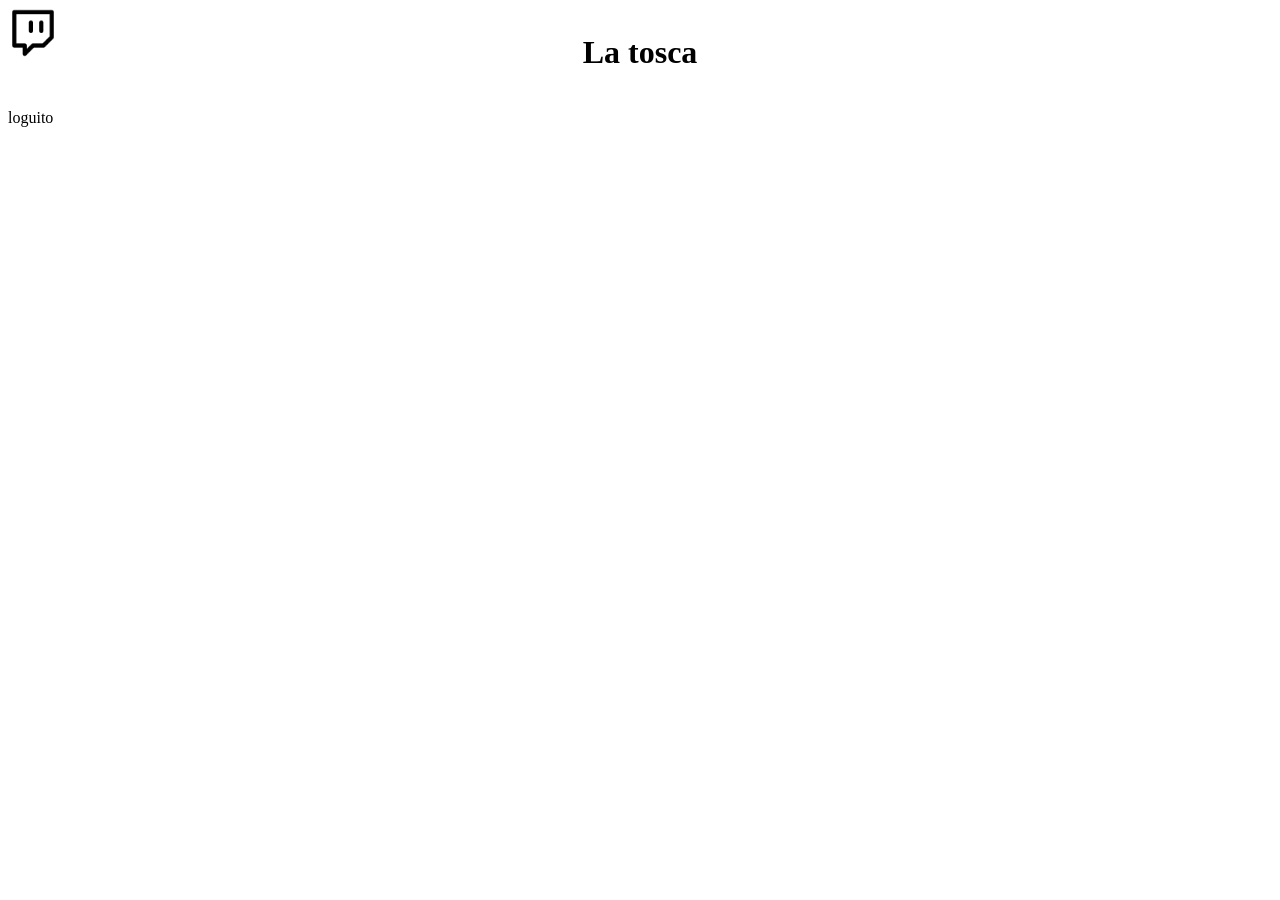
==== index.html @ c18b8a01 "probando" ====
<!DOCTYPE html>
<html lang="es">
<head>
    <meta charset="UTF-8">
    <meta name="viewport" content="width=device-width, initial-scale=1.0">
    <title>La tosca</title>
    <link rel="icon" src = "imagenes/8666627_twitch_icon.png">
    <link rel="stylesheet" href="estilos/style.css">
</head>
<body>
    <header>
        <div class="contenedor">
            <div class="logo">
                <img src="imagenes/8666627_twitch_icon.png" alt="" style="height: 50px;">
            </div>
            <div class="titulo">
                <h1 class="">La tosca</h1>
            </div>
            <div class="menu">
                <p>loguito</p>
            </div>
        </div>
    </header>
    
</body>
</html>
---- estilos/style.css ----
.titulo{
    text-align: center;
}

.contenedor{
    display: grid;
}

.logo{
    height: 5px;
}
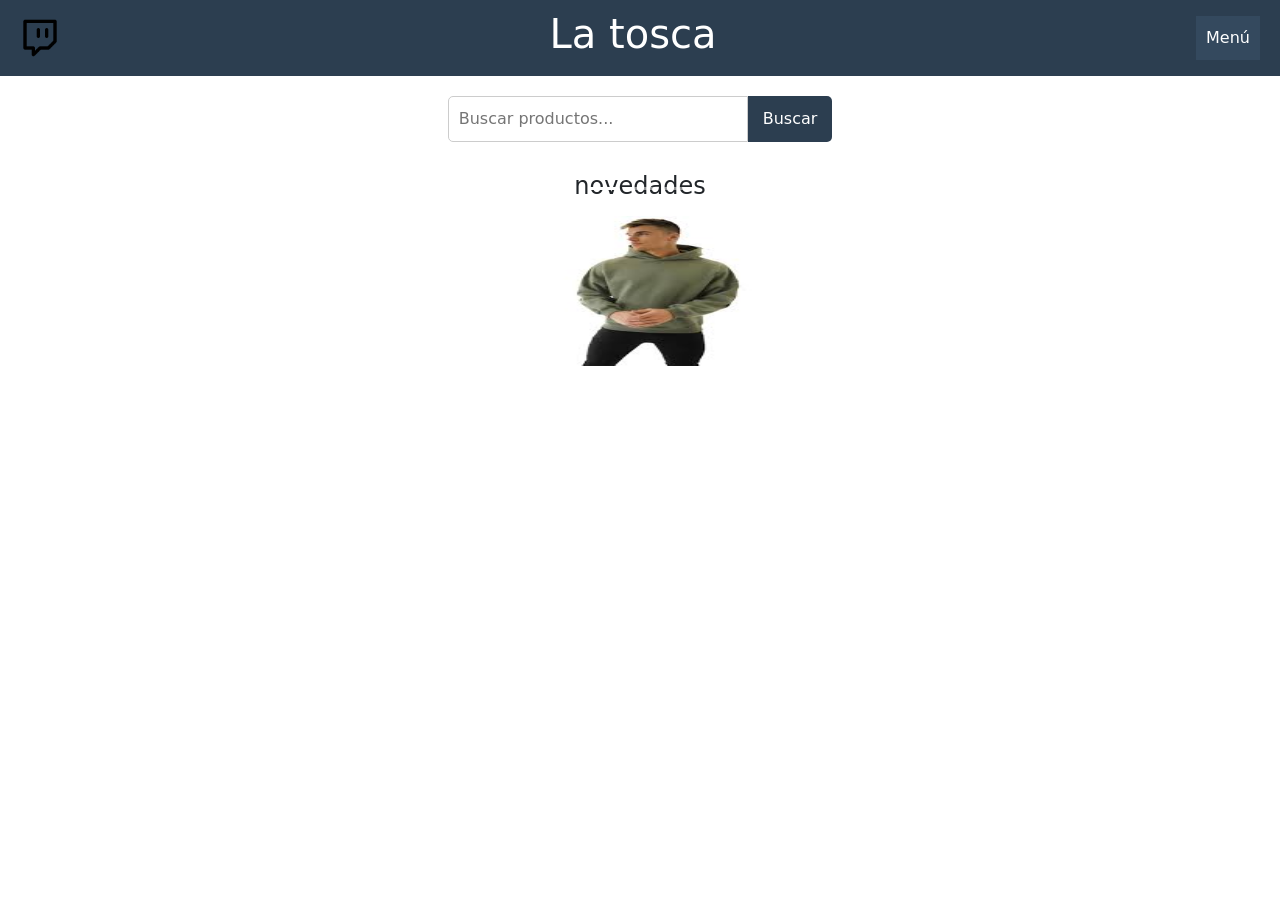
==== commit 16aa0211: "inventando" ====
--- a/index.html
+++ b/index.html
@@ -4,23 +4,62 @@
     <meta charset="UTF-8">
     <meta name="viewport" content="width=device-width, initial-scale=1.0">
     <title>La tosca</title>
-    <link rel="icon" src = "imagenes/8666627_twitch_icon.png">
+    <link rel="icon" src = "imagenes/8666627_twitch_icon.png" type="png/icon">
     <link rel="stylesheet" href="estilos/style.css">
+    <link href="https://cdn.jsdelivr.net/npm/bootstrap@5.3.0/dist/css/bootstrap.min.css" rel="stylesheet">
 </head>
 <body>
-    <header>
-        <div class="contenedor">
-            <div class="logo">
-                <img src="imagenes/8666627_twitch_icon.png" alt="" style="height: 50px;">
+    <body>
+        <header>
+          <div class="logo">
+            <img src="imagenes/8666627_twitch_icon.png" alt="Logo de la tienda">
+            <h1>La tosca</h1>
+          </div>
+          <div class="menu">
+            <button>Menú</button>
+            <div class="menu-contenido">
+              <a href="#">Inicio</a>
+              <a href="#">Productos</a>
+              <a href="#">Contacto</a>
             </div>
-            <div class="titulo">
-                <h1 class="">La tosca</h1>
+          </div>
+        </header>
+      
+        <div class="buscador">
+          <input type="text" placeholder="Buscar productos...">
+          <button>Buscar</button>
+        </div>
+      
+        <h2 class="carrusel-titulo">novedades</h2>
+        
+        <div id="carouselExampleIndicators" class="carousel slide mx-auto" data-bs-ride="carousel" data-bs-interval="3000" style="max-width: 350px;">
+          <div class="carrusel-inner">
+            <div class="carousel-item active">
+              <img src="imagenes/buzodehombre.jpeg" class="d-block w-100 " alt="">
             </div>
-            <div class="menu">
-                <p>loguito</p>
+            <div class="carousel-item">
+              <img src="imagenes/buzodehombre1.jpeg" class="d-block w-100" alt="">
             </div>
+            <div class="carousel-item">
+              <img src="imagenes/buzodehombre2.jpeg" class="d-block w-100" alt="">
+            </div>
+          </div>
+          <div class="carousel-indicators">
+            <button type="button" data-bs-target="#carouselExampleIndicators" data-bs-slide-to="0" class="active" aria-current="true" aria-label="Slide 1"></button>
+            <button type="button" data-bs-target="#carouselExampleIndicators" data-bs-slide-to="1" aria-label="Slide 2"></button>
+            <button type="button" data-bs-target="#carouselExampleIndicators" data-bs-slide-to="2" aria-label="Slide 3"></button>
+          </div>
+          <button class="carousel-control-prev" type="button" data-bs-target="#carouselExampleIndicators" data-bs-slide="prev">
+            <span class="carousel-control-prev-icon" aria-hidden="true"></span>
+            <span class="visually-hidden">Anterior</span>
+          </button>
+          <button class="carousel-control-next" type="button" data-bs-target="#carouselExampleIndicators" data-bs-slide="next">
+            <span class="carousel-control-next-icon" aria-hidden="true"></span>
+            <span class="visually-hidden">Siguiente</span>
+          </button>
         </div>
-    </header>
+      
+        <script src="https://cdn.jsdelivr.net/npm/bootstrap@5.3.0/dist/js/bootstrap.bundle.min.js"></script>
     
 </body>
 </html>
--- a/estilos/style.css
+++ b/estilos/style.css
@@ -1,11 +1,99 @@
-.titulo{
+* {
+    box-sizing: border-box;
+    margin: 0;
+    padding: 0;
+  }
+  body {
+    font-family: Arial, sans-serif;
+    background-color: #f9f9f9;
+  }
+  header {
+    background-color: #2c3e50;
+    color: white;
+    display: flex;
+    align-items: center;
+    justify-content: space-between;
+    padding: 10px 20px;
+  }
+  .logo {
+    display: flex;
+    align-items: center;
+    flex: 1;
+  }
+  .logo img {
+    height: 40px;
+    margin-right: 10px;
+  }
+  .logo h1 {
     text-align: center;
-}
+    width: 100%;
+  }
+  .menu {
+    position: relative;
+    display: inline-block;
+  }
+  .menu button {
+    background-color: #34495e;
+    color: white;
+    padding: 10px;
+    border: none;
+    cursor: pointer;
+    font-size: 16px;
+  }
+  .menu-contenido {
+    display: none;
+    position: absolute;
+    right: 0;
+    background-color: white;
+    min-width: 160px;
+    box-shadow: 0px 8px 16px rgba(0,0,0,0.2);
+    z-index: 1;
+  }
+  .menu-contenido a {
+    color: black;
+    padding: 12px 16px;
+    text-decoration: none;
+    display: block;
+  }
+  .menu-contenido a:hover {
+    background-color: #f1f1f1;
+  }
+  .menu:hover .menu-contenido {
+    display: block;
+  }
+  .buscador {
+    margin: 20px;
+    display: flex;
+    justify-content: center;
+  }
+  .buscador input {
+    width: 300px;
+    padding: 10px;
+    border: 1px solid #ccc;
+    border-radius: 5px 0 0 5px;
+  }
+  .buscador button {
+    padding: 10px 15px;
+    border: none;
+    background-color: #2c3e50;
+    color: white;
+    border-radius: 0 5px 5px 0;
+    cursor: pointer;
+  }
+  .carrusel-titulo {
+    text-align: center;
+    font-size: 24px;
+    margin: 30px 0 15px;
+    z-index: 0;
+  }
 
-.contenedor{
-    display: grid;
-}
+  .carrusel-inner img{
+    height: 100%;
+    width: 20px;
+  }
 
-.logo{
-    height: 5px;
+
+.active img{
+    background-color: black;
+    height: 150px;
 }
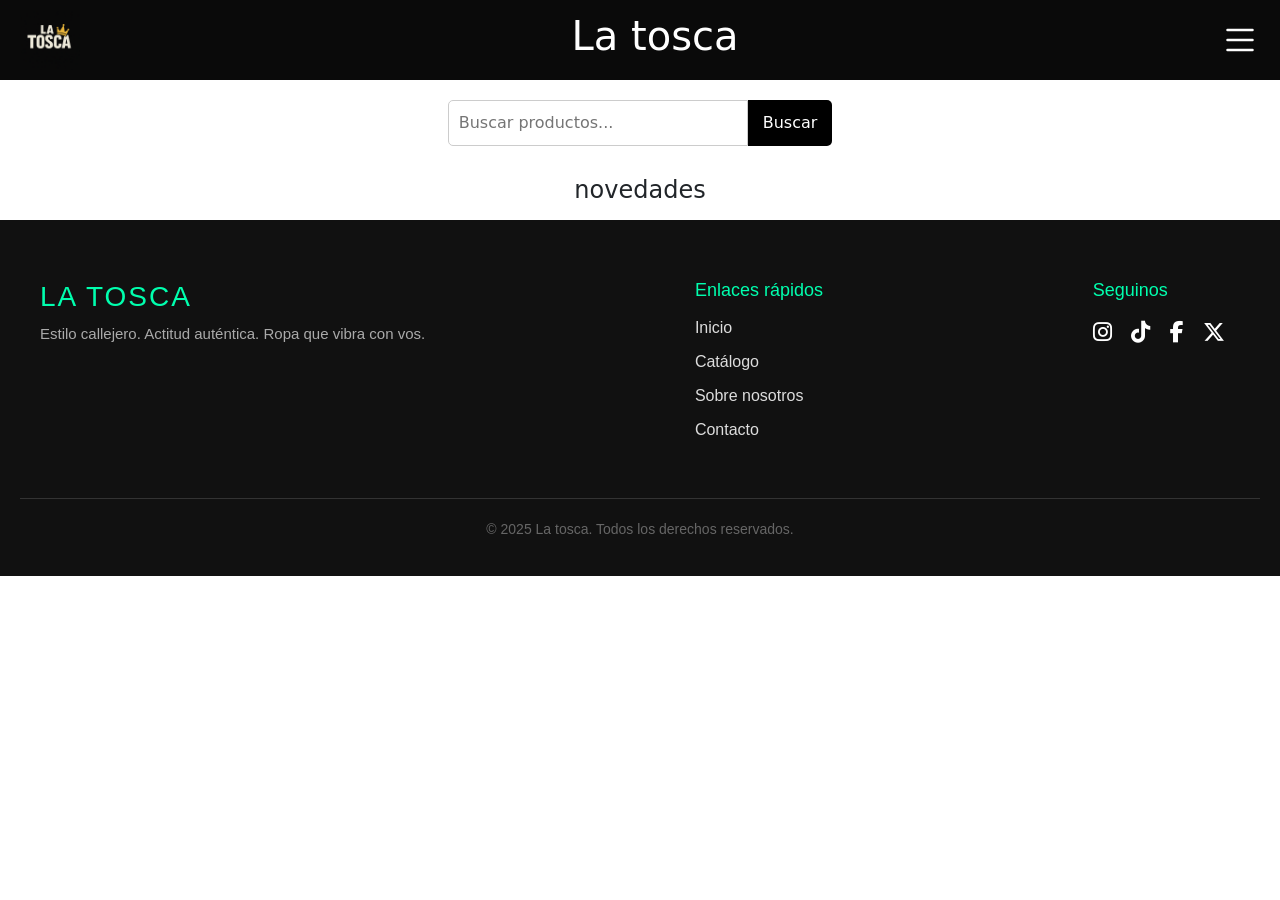
==== commit 61916bc4: "cambio de colores y formulario" ====
--- a/index.html
+++ b/index.html
@@ -4,23 +4,28 @@
     <meta charset="UTF-8">
     <meta name="viewport" content="width=device-width, initial-scale=1.0">
     <title>La tosca</title>
-    <link rel="icon" src = "imagenes/8666627_twitch_icon.png" type="png/icon">
+    <link rel="icon" href = "imagenes/logo/9A8210DD-DBA8-4246-82EE-9C152BEB1E00.PNG" type="image/icon">
     <link rel="stylesheet" href="estilos/style.css">
     <link href="https://cdn.jsdelivr.net/npm/bootstrap@5.3.0/dist/css/bootstrap.min.css" rel="stylesheet">
+    <link rel="stylesheet" href="https://cdnjs.cloudflare.com/ajax/libs/font-awesome/6.5.0/css/all.min.css">
+
 </head>
 <body>
-    <body>
+
         <header>
           <div class="logo">
-            <img src="imagenes/8666627_twitch_icon.png" alt="Logo de la tienda">
+            <img src="imagenes/logo/9A8210DD-DBA8-4246-82EE-9C152BEB1E00.PNG" alt="Logo de la tienda">
             <h1>La tosca</h1>
           </div>
           <div class="menu">
-            <button>Menú</button>
+            <svg xmlns="http://www.w3.org/2000/svg" width="40" height="50px" fill="currentColor" class="bi bi-list" viewBox="0 0 16 16">
+              <path fill-rule="evenodd" d="M2.5 12a.5.5 0 0 1 .5-.5h10a.5.5 0 0 1 0 1H3a.5.5 0 0 1-.5-.5m0-4a.5.5 0 0 1 .5-.5h10a.5.5 0 0 1 0 1H3a.5.5 0 0 1-.5-.5m0-4a.5.5 0 0 1 .5-.5h10a.5.5 0 0 1 0 1H3a.5.5 0 0 1-.5-.5"/>
+            </svg>
             <div class="menu-contenido">
-              <a href="#">Inicio</a>
-              <a href="#">Productos</a>
-              <a href="#">Contacto</a>
+              <a href="index.html">Inicio</a>
+              <a href="productos.html">Productos</a>
+              <a href="contacto.html">Contacto</a>
+              <a href="sobre_nosotros.html">Sobre nosotros</a>
             </div>
           </div>
         </header>
@@ -31,7 +36,7 @@
         </div>
       
         <h2 class="carrusel-titulo">novedades</h2>
-        
+        <!--
         <div id="carouselExampleIndicators" class="carousel slide mx-auto" data-bs-ride="carousel" data-bs-interval="3000" style="max-width: 350px;">
           <div class="carrusel-inner">
             <div class="carousel-item active">
@@ -58,8 +63,43 @@
             <span class="visually-hidden">Siguiente</span>
           </button>
         </div>
+        -->
+
+
+        <footer class="footer">
+          <div class="footer-container">
+            <div class="footer-brand">
+              <h2>La tosca</h2>
+              <p>Estilo callejero. Actitud auténtica. Ropa que vibra con vos.</p>
+            </div>
+        
+            <div class="footer-links">
+              <h3>Enlaces rápidos</h3>
+              <ul>
+                <li><a href="index.html">Inicio</a></li>
+                <li><a href="productos.html">Catálogo</a></li>
+                <li><a href="sobre_nosotros.html">Sobre nosotros</a></li>
+                <li><a href="contacto.html">Contacto</a></li>
+              </ul>
+            </div>
+        
+            <div class="footer-social">
+              <h3>Seguinos</h3>
+              <div class="social-icons">
+                <a href="#"><i class="fab fa-instagram"></i></a>
+                <a href="#"><i class="fab fa-tiktok"></i></a>
+                <a href="#"><i class="fab fa-facebook-f"></i></a>
+                <a href="#"><i class="fab fa-x-twitter"></i></a>
+              </div>
+            </div>
+          </div>
+        
+          <div class="footer-bottom">
+            <p>&copy; 2025 La tosca. Todos los derechos reservados.</p>
+          </div>
+        </footer>
+        
       
-        <script src="https://cdn.jsdelivr.net/npm/bootstrap@5.3.0/dist/js/bootstrap.bundle.min.js"></script>
-    
+        <script src="https://cdn.jsdelivr.net/npm/bootstrap@5.3.0/dist/js/bootstrap.bundle.min.js"></script>        
 </body>
 </html>
--- a/estilos/style.css
+++ b/estilos/style.css
@@ -8,7 +8,7 @@
     background-color: #f9f9f9;
   }
   header {
-    background-color: #2c3e50;
+    background-color: #0a0a0a;
     color: white;
     display: flex;
     align-items: center;
@@ -21,7 +21,7 @@
     flex: 1;
   }
   .logo img {
-    height: 40px;
+    height: 60px;
     margin-right: 10px;
   }
   .logo h1 {
@@ -33,13 +33,14 @@
     display: inline-block;
   }
   .menu button {
-    background-color: #34495e;
+    background-color: #0a0a0a;
     color: white;
     padding: 10px;
     border: none;
     cursor: pointer;
     font-size: 16px;
   }
+
   .menu-contenido {
     display: none;
     position: absolute;
@@ -75,7 +76,7 @@
   .buscador button {
     padding: 10px 15px;
     border: none;
-    background-color: #2c3e50;
+    background-color: #000000;
     color: white;
     border-radius: 0 5px 5px 0;
     cursor: pointer;
@@ -96,4 +97,145 @@
 .active img{
     background-color: black;
     height: 150px;
-}+}
+
+
+/* formularrio*/
+
+
+.body_contacto {
+  font-family: Arial, sans-serif;
+  background-color: #ffffff;
+  display: flex;
+  justify-content: center;
+}
+
+.registro {
+  background-color: #000000;
+  padding: 40px;
+  border-radius: 16px;
+  box-shadow: 0 8px 16px rgba(0, 0, 0, 0.1);
+  width: 100%;
+  max-width: 400px;
+  text-align: center;
+}
+
+.registro h1 {
+  text-align: center;
+  margin-bottom: 24px;
+  color: #00ffae;
+  text-transform: capitalize;
+}
+
+.controles {
+  width: 100%;
+  padding: 12px 16px;
+  margin-bottom: 16px;
+  border: 1px solid #ccc;
+  border-radius: 8px;
+  font-size: 16px;
+  box-sizing: border-box;
+  transition: border-color 0.3s;
+}
+
+.controles:focus {
+  border-color: #042b55;
+  outline: none;
+}
+
+.boton {
+  width: 100%;
+  padding: 12px 16px;
+  background-color: #129b6f;
+  ;
+  color: white;
+  border: none;
+  border-radius: 8px;
+  font-size: 16px;
+  cursor: pointer;
+  transition: background-color 0.3s;
+}
+
+.boton:hover {
+  background-color: #0056b3;
+}
+
+
+/* footer */
+
+.footer {
+  background: #111;
+  color: #fff;
+  padding: 60px 20px 20px;
+  font-family: 'Segoe UI', sans-serif;
+}
+
+.footer-container {
+  display: flex;
+  flex-wrap: wrap;
+  justify-content: space-between;
+  max-width: 1200px;
+  margin: auto;
+  gap: 40px;
+}
+
+.footer-brand h2 {
+  font-size: 28px;
+  color: #00ffae;
+  text-transform: uppercase;
+  letter-spacing: 2px;
+}
+
+.footer-brand p {
+  margin-top: 10px;
+  color: #aaa;
+  font-size: 15px;
+}
+
+.footer-links h3,
+.footer-social h3 {
+  font-size: 18px;
+  margin-bottom: 15px;
+  color: #00ffae;
+}
+
+.footer-links ul {
+  list-style: none;
+  padding: 0;
+}
+
+.footer-links ul li {
+  margin-bottom: 10px;
+}
+
+.footer-links ul li a {
+  color: #ddd;
+  text-decoration: none;
+  transition: color 0.3s;
+}
+
+.footer-links ul li a:hover {
+  color: #00ffae;
+}
+
+.social-icons a {
+  display: inline-block;
+  margin-right: 15px;
+  font-size: 22px;
+  color: #fff;
+  transition: transform 0.3s, color 0.3s;
+}
+
+.social-icons a:hover {
+  transform: scale(1.2);
+  color: #00ffae;
+}
+
+.footer-bottom {
+  text-align: center;
+  margin-top: 40px;
+  font-size: 14px;
+  color: #666;
+  border-top: 1px solid #333;
+  padding-top: 20px;
+}
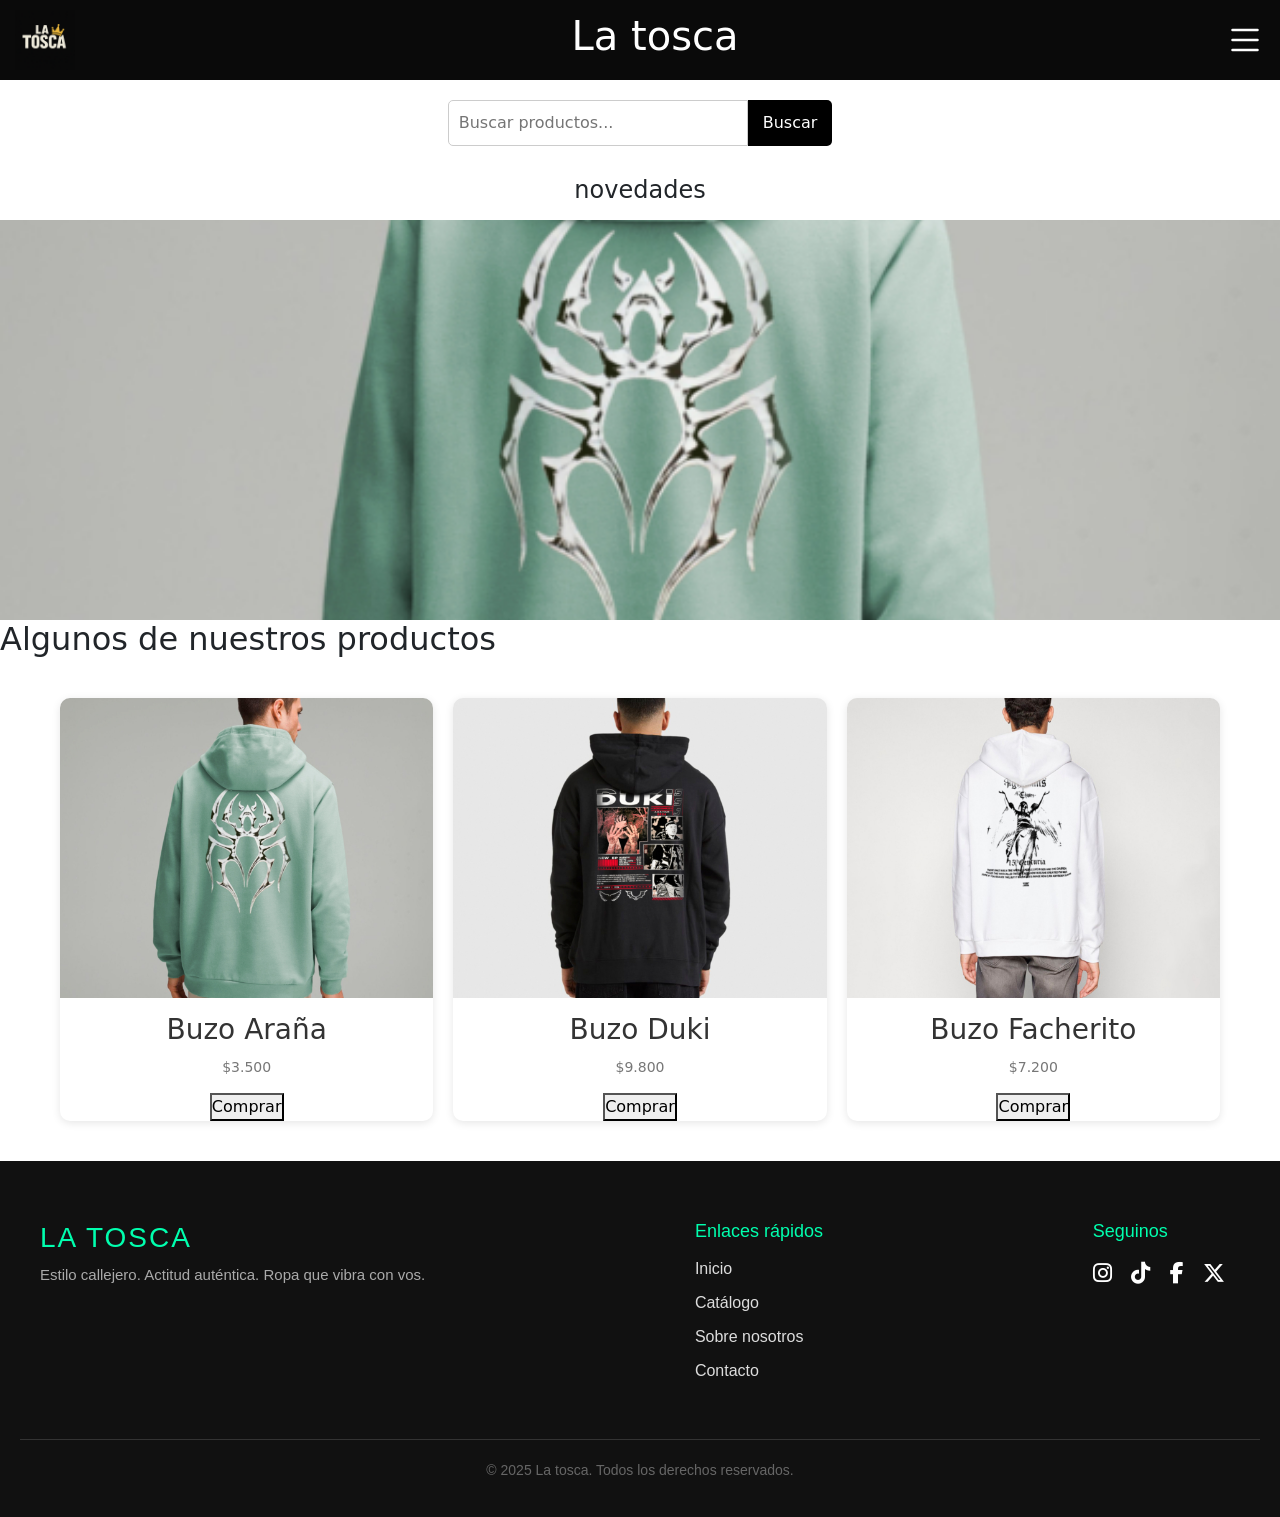
==== commit 090b2f96: "cambios en el index html" ====
--- a/index.html
+++ b/index.html
@@ -11,6 +11,7 @@
 
 </head>
 <body>
+  <main>
 
         <header>
           <div class="logo">
@@ -36,34 +37,44 @@
         </div>
       
         <h2 class="carrusel-titulo">novedades</h2>
-        <!--
-        <div id="carouselExampleIndicators" class="carousel slide mx-auto" data-bs-ride="carousel" data-bs-interval="3000" style="max-width: 350px;">
-          <div class="carrusel-inner">
+        <div id="carouselExampleSlidesOnly" class="carousel slide" data-bs-ride="carousel">
+          <div class="carousel-inner">
             <div class="carousel-item active">
-              <img src="imagenes/buzodehombre.jpeg" class="d-block w-100 " alt="">
+              <img src="imagenes/productos/buzo.jpg" class="d-block w-100" alt="...">
             </div>
             <div class="carousel-item">
-              <img src="imagenes/buzodehombre1.jpeg" class="d-block w-100" alt="">
+              <img src="imagenes/buzodehombre1.jpeg" class="d-block w-100" alt="...">
             </div>
             <div class="carousel-item">
-              <img src="imagenes/buzodehombre2.jpeg" class="d-block w-100" alt="">
+              <img src="imagenes/buzodehombre2.jpeg" class="d-block w-100" alt="...">
             </div>
           </div>
-          <div class="carousel-indicators">
-            <button type="button" data-bs-target="#carouselExampleIndicators" data-bs-slide-to="0" class="active" aria-current="true" aria-label="Slide 1"></button>
-            <button type="button" data-bs-target="#carouselExampleIndicators" data-bs-slide-to="1" aria-label="Slide 2"></button>
-            <button type="button" data-bs-target="#carouselExampleIndicators" data-bs-slide-to="2" aria-label="Slide 3"></button>
+        </div>
+
+        <h2 class="titulo-productos">Algunos de nuestros productos</h2>
+        <div class="productos">
+          <div class="producto">
+            <img src="imagenes/productos/buzo.jpg" alt="buzo araña" />
+            <h3>Buzo Araña</h3>
+            <p>$3.500</p>
+            <button class="btn-comprar">Comprar</button>
           </div>
-          <button class="carousel-control-prev" type="button" data-bs-target="#carouselExampleIndicators" data-bs-slide="prev">
-            <span class="carousel-control-prev-icon" aria-hidden="true"></span>
-            <span class="visually-hidden">Anterior</span>
-          </button>
-          <button class="carousel-control-next" type="button" data-bs-target="#carouselExampleIndicators" data-bs-slide="next">
-            <span class="carousel-control-next-icon" aria-hidden="true"></span>
-            <span class="visually-hidden">Siguiente</span>
-          </button>
+          <div class="producto">
+            <img src="imagenes/productos/buzo1.jpg" alt="buzo duki" />
+            <h3>Buzo Duki</h3>
+            <p>$9.800</p>
+            <button class="btn-comprar">Comprar</button>
+          </div>
+          <div class="producto">
+            <img src="imagenes/productos/buzo2.jpg" alt="Buzo facherito" />
+            <h3>Buzo Facherito</h3>
+            <p>$7.200</p>
+            <button class="btn-comprar">Comprar</button>
+          </div>
         </div>
-        -->
+        
+
+  </main>
 
 
         <footer class="footer">
@@ -86,10 +97,10 @@
             <div class="footer-social">
               <h3>Seguinos</h3>
               <div class="social-icons">
-                <a href="#"><i class="fab fa-instagram"></i></a>
-                <a href="#"><i class="fab fa-tiktok"></i></a>
-                <a href="#"><i class="fab fa-facebook-f"></i></a>
-                <a href="#"><i class="fab fa-x-twitter"></i></a>
+                <a href="https://www.instagram.com/"><i class="fab fa-instagram"></i></a>
+                <a href="https://www.tiktok.com/login?lang=es-419&redirect_url=https%3A%2F%2Fwww.tiktok.com%2Fupload%3Flang%3Des"><i class="fab fa-tiktok"></i></a>
+                <a href="https://www.facebook.com/?locale=es_LA"><i class="fab fa-facebook-f"></i></a>
+                <a href="https://x.com/?lang=es"><i class="fab fa-x-twitter"></i></a>
               </div>
             </div>
           </div>
--- a/estilos/style.css
+++ b/estilos/style.css
@@ -6,14 +6,27 @@
   body {
     font-family: Arial, sans-serif;
     background-color: #f9f9f9;
-  }
+    height: auto;
+    min-height: 100%;
+    display: flex;
+    flex-direction: column;}
+ 
+  
+  body > footer {
+    margin-top: auto;
+  }
+
+  main {
+    flex: 1;
+  }
+  
   header {
     background-color: #0a0a0a;
     color: white;
     display: flex;
     align-items: center;
     justify-content: space-between;
-    padding: 10px 20px;
+    padding: 10px 15px
   }
   .logo {
     display: flex;
@@ -88,18 +101,27 @@
     z-index: 0;
   }
 
-  .carrusel-inner img{
-    height: 100%;
+
+  .active img {
+    background-color: black;
     width: 20px;
-  }
-
-
-.active img{
-    background-color: black;
-    height: 150px;
-}
-
-
+    height: auto;
+  }
+  
+
+/* imagenes del carrusel*/
+.carousel-item {
+  width: 100%;
+  height: auto; 
+
+}
+
+.carousel-item img {
+  width: 50px;
+  height: 500px;
+  object-fit: cover;   
+  max-height: 400px;   
+}
 /* formularrio*/
 
 
@@ -239,3 +261,42 @@
   border-top: 1px solid #333;
   padding-top: 20px;
 }
+
+
+/* productos*/
+
+.productos {
+  max-width: 1200px;
+  margin: 40px auto;
+  display: grid;
+  grid-template-columns: repeat(auto-fit, minmax(250px, 1fr));
+  gap: 20px;
+  padding: 0 20px;
+}
+
+.producto {
+  background: #fff;
+  border-radius: 10px;
+  box-shadow: 0 2px 8px rgba(0,0,0,0.1);
+  overflow: hidden;
+  text-align: center;
+  transition: transform 0.2s;
+}
+
+.producto img {
+  width: 100%;
+  height: 300px;
+  object-fit: cover;
+}
+
+.producto h3 {
+  margin: 15px 0 10px;
+  color: #333;
+}
+
+.producto p {
+  color: #777;
+  font-size: 14px;
+  margin-bottom: 15px;
+}
+
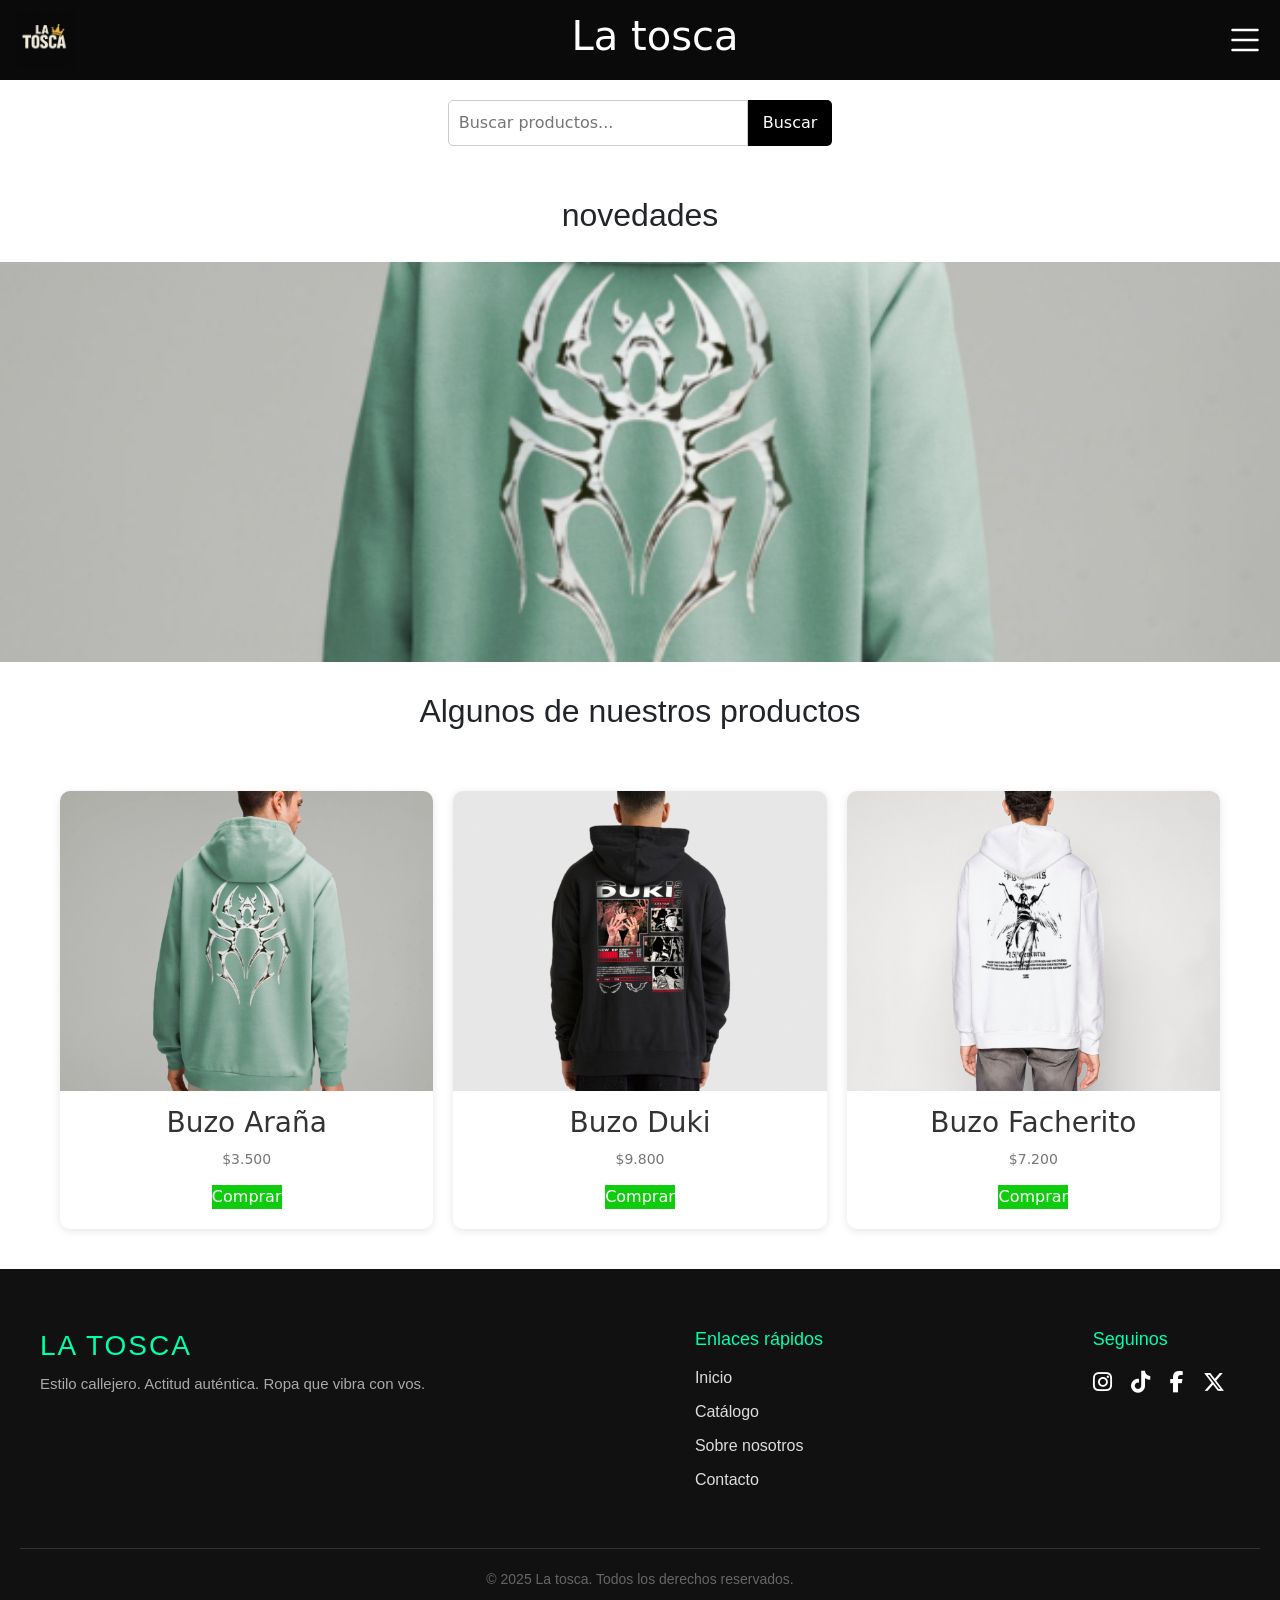
==== commit 9582d1dd: "cambios en sectores de la pagina como la de las cartas y del footer" ====
--- a/index.html
+++ b/index.html
@@ -36,7 +36,7 @@
           <button>Buscar</button>
         </div>
       
-        <h2 class="carrusel-titulo">novedades</h2>
+        <h2 class="subtitulos">novedades</h2>
         <div id="carouselExampleSlidesOnly" class="carousel slide" data-bs-ride="carousel">
           <div class="carousel-inner">
             <div class="carousel-item active">
@@ -51,7 +51,7 @@
           </div>
         </div>
 
-        <h2 class="titulo-productos">Algunos de nuestros productos</h2>
+        <h2 class="subtitulos">Algunos de nuestros productos</h2>
         <div class="productos">
           <div class="producto">
             <img src="imagenes/productos/buzo.jpg" alt="buzo araña" />
@@ -72,8 +72,7 @@
             <button class="btn-comprar">Comprar</button>
           </div>
         </div>
-        
-
+    
   </main>
 
 
--- a/estilos/style.css
+++ b/estilos/style.css
@@ -281,6 +281,7 @@
   overflow: hidden;
   text-align: center;
   transition: transform 0.2s;
+  padding: 0 0 20px;
 }
 
 .producto img {
@@ -300,3 +301,28 @@
   margin-bottom: 15px;
 }
 
+.producto:hover{
+  box-shadow: 0 9px 15px;
+}
+
+
+.btn-comprar{
+  color: #ffffff;
+  background-color: rgb(15, 204, 15);
+  border: none;
+  cursor: pointer;
+
+}
+
+.btn-comprar:hover{
+  background-color: rgb(22, 114, 22);
+  box-shadow: 0 8px 16px rgb(94, 90, 90);
+  transition: 0.4s;
+}
+
+.subtitulos{
+  text-align: center;
+  font-family: Verdana, Geneva, Tahoma, sans-serif;
+  padding: 30px 0 20px
+}
+
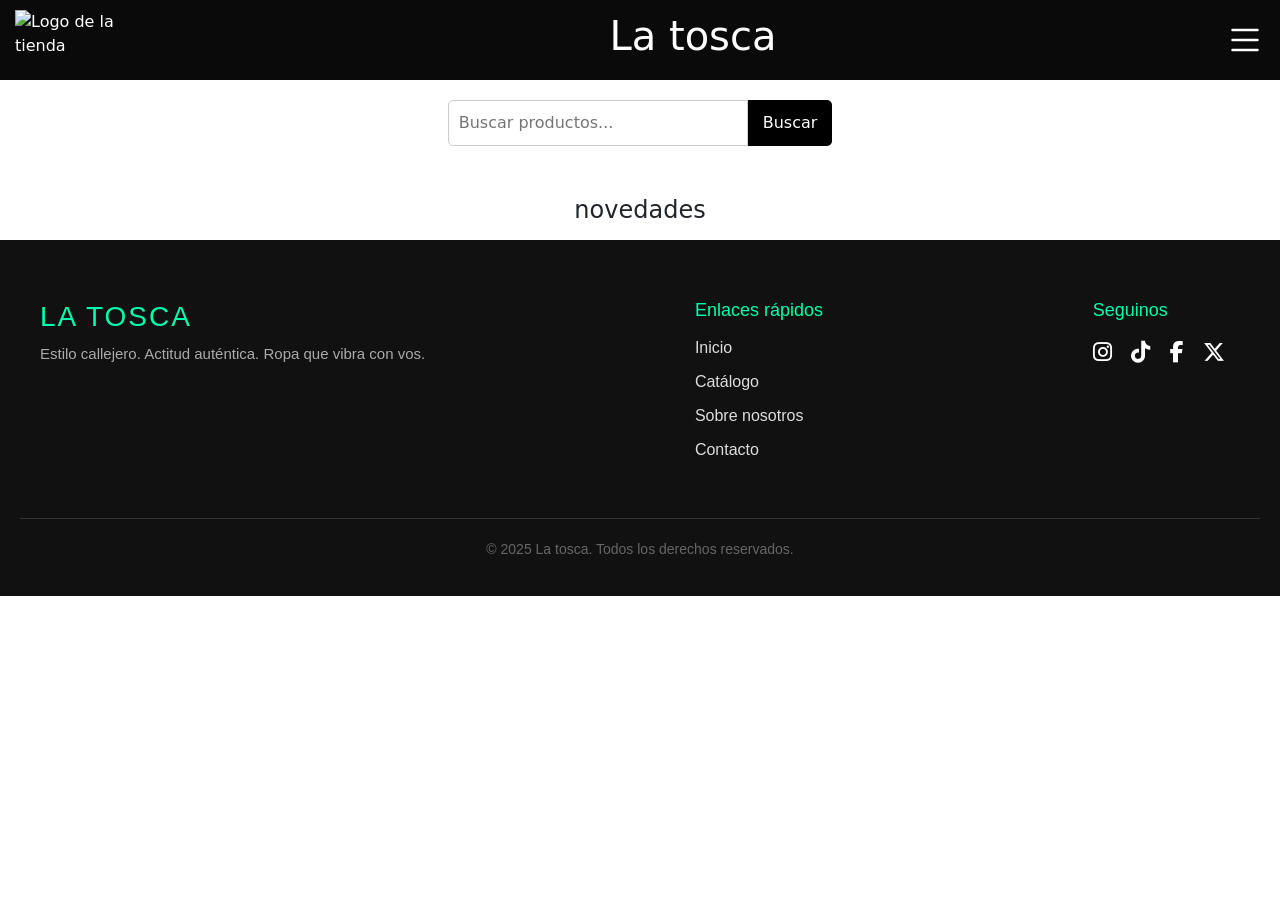
==== commit 503c38a2: "guardar" ====
--- a/index.html
+++ b/index.html
@@ -11,11 +11,10 @@
 
 </head>
 <body>
-  <main>
 
         <header>
           <div class="logo">
-            <img src="imagenes/logo/9A8210DD-DBA8-4246-82EE-9C152BEB1E00.PNG" alt="Logo de la tienda">
+            <img src="" alt="Logo de la tienda">
             <h1>La tosca</h1>
           </div>
           <div class="menu">
@@ -36,44 +35,35 @@
           <button>Buscar</button>
         </div>
       
-        <h2 class="subtitulos">novedades</h2>
-        <div id="carouselExampleSlidesOnly" class="carousel slide" data-bs-ride="carousel">
-          <div class="carousel-inner">
+        <h2 class="carrusel-titulo">novedades</h2>
+        <!--
+        <div id="carouselExampleIndicators" class="carousel slide mx-auto" data-bs-ride="carousel" data-bs-interval="3000" style="max-width: 350px;">
+          <div class="carrusel-inner">
             <div class="carousel-item active">
-              <img src="imagenes/productos/buzo.jpg" class="d-block w-100" alt="...">
+              <img src="imagenes/buzodehombre.jpeg" class="d-block w-100 " alt="">
             </div>
             <div class="carousel-item">
-              <img src="imagenes/buzodehombre1.jpeg" class="d-block w-100" alt="...">
+              <img src="imagenes/buzodehombre1.jpeg" class="d-block w-100" alt="">
             </div>
             <div class="carousel-item">
-              <img src="imagenes/buzodehombre2.jpeg" class="d-block w-100" alt="...">
+              <img src="imagenes/buzodehombre2.jpeg" class="d-block w-100" alt="">
             </div>
           </div>
+          <div class="carousel-indicators">
+            <button type="button" data-bs-target="#carouselExampleIndicators" data-bs-slide-to="0" class="active" aria-current="true" aria-label="Slide 1"></button>
+            <button type="button" data-bs-target="#carouselExampleIndicators" data-bs-slide-to="1" aria-label="Slide 2"></button>
+            <button type="button" data-bs-target="#carouselExampleIndicators" data-bs-slide-to="2" aria-label="Slide 3"></button>
+          </div>
+          <button class="carousel-control-prev" type="button" data-bs-target="#carouselExampleIndicators" data-bs-slide="prev">
+            <span class="carousel-control-prev-icon" aria-hidden="true"></span>
+            <span class="visually-hidden">Anterior</span>
+          </button>
+          <button class="carousel-control-next" type="button" data-bs-target="#carouselExampleIndicators" data-bs-slide="next">
+            <span class="carousel-control-next-icon" aria-hidden="true"></span>
+            <span class="visually-hidden">Siguiente</span>
+          </button>
         </div>
-
-        <h2 class="subtitulos">Algunos de nuestros productos</h2>
-        <div class="productos">
-          <div class="producto">
-            <img src="imagenes/productos/buzo.jpg" alt="buzo araña" />
-            <h3>Buzo Araña</h3>
-            <p>$3.500</p>
-            <button class="btn-comprar">Comprar</button>
-          </div>
-          <div class="producto">
-            <img src="imagenes/productos/buzo1.jpg" alt="buzo duki" />
-            <h3>Buzo Duki</h3>
-            <p>$9.800</p>
-            <button class="btn-comprar">Comprar</button>
-          </div>
-          <div class="producto">
-            <img src="imagenes/productos/buzo2.jpg" alt="Buzo facherito" />
-            <h3>Buzo Facherito</h3>
-            <p>$7.200</p>
-            <button class="btn-comprar">Comprar</button>
-          </div>
-        </div>
-    
-  </main>
+        -->
 
 
         <footer class="footer">
@@ -96,10 +86,10 @@
             <div class="footer-social">
               <h3>Seguinos</h3>
               <div class="social-icons">
-                <a href="https://www.instagram.com/"><i class="fab fa-instagram"></i></a>
-                <a href="https://www.tiktok.com/login?lang=es-419&redirect_url=https%3A%2F%2Fwww.tiktok.com%2Fupload%3Flang%3Des"><i class="fab fa-tiktok"></i></a>
-                <a href="https://www.facebook.com/?locale=es_LA"><i class="fab fa-facebook-f"></i></a>
-                <a href="https://x.com/?lang=es"><i class="fab fa-x-twitter"></i></a>
+                <a href="#"><i class="fab fa-instagram"></i></a>
+                <a href="#"><i class="fab fa-tiktok"></i></a>
+                <a href="#"><i class="fab fa-facebook-f"></i></a>
+                <a href="#"><i class="fab fa-x-twitter"></i></a>
               </div>
             </div>
           </div>
